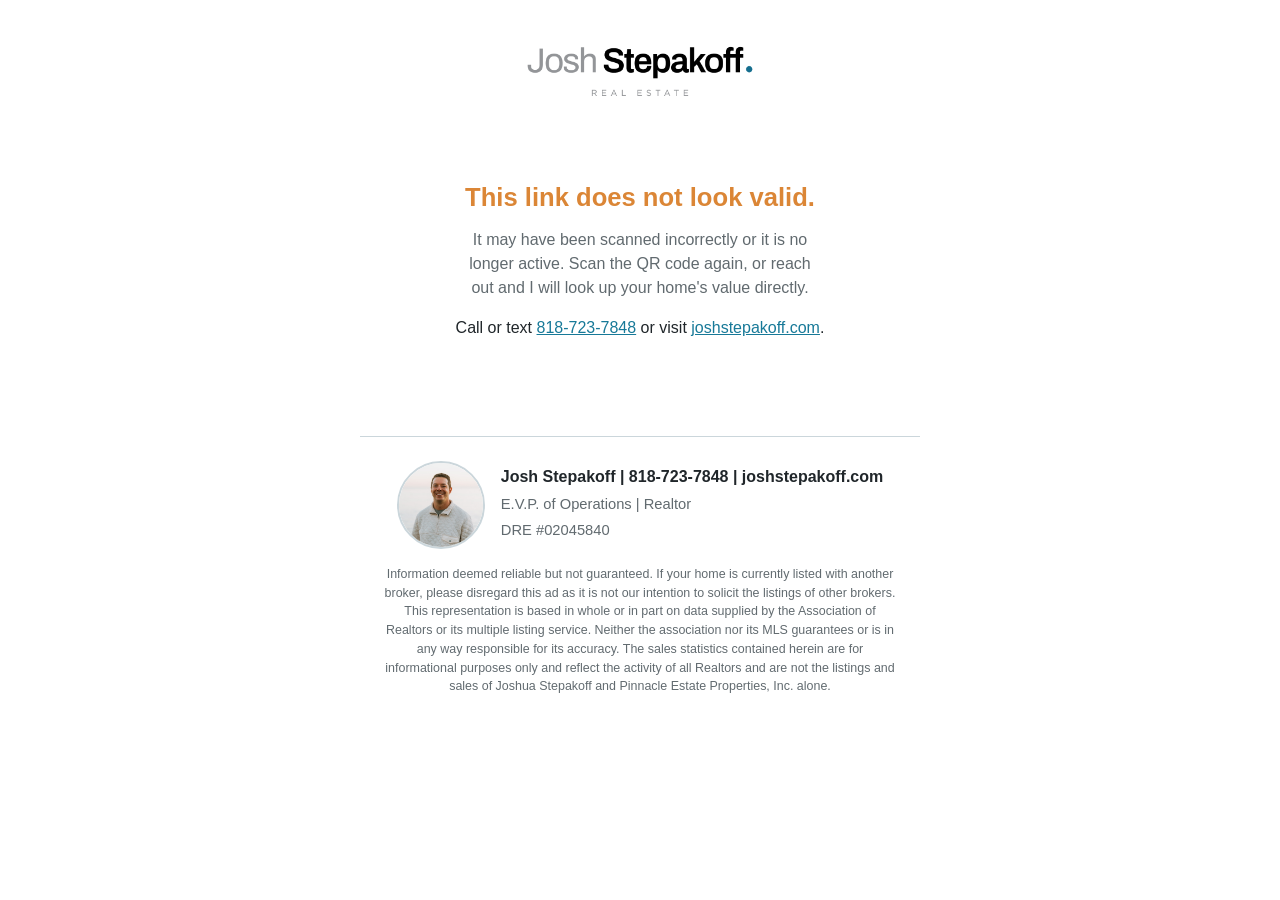
==== index.html @ 56ccc626 "Porter Ranch QR landing page (v5, prhomevalue.com)" ====
<!DOCTYPE html>
<html lang="en">
<head>
  <meta charset="utf-8">
  <meta name="viewport" content="width=device-width, initial-scale=1">
  <title>Your Porter Ranch Home Value | Josh Stepakoff</title>
  <meta name="description" content="See the estimated value of your Porter Ranch home, based on recent model-match sales.">
  <link rel="stylesheet" href="styles.css">
</head>
<body>
  <header class="site-header">
    <img class="brand-logo" src="logo.png" alt="Josh Stepakoff. Real Estate">
  </header>

  <main class="container">
    <div id="loading" class="state-block">
      <p class="loading-text">Pulling your home's value estimate&hellip;</p>
    </div>

    <div id="error" class="state-block" hidden>
      <h1>This link does not look valid.</h1>
      <p class="lede">It may have been scanned incorrectly or it is no longer active. Scan the QR code again, or reach out and I will look up your home's value directly.</p>
      <p class="contact-line">Call or text <a href="tel:+18187237848">818-723-7848</a> or visit <a href="https://joshstepakoff.com">joshstepakoff.com</a>.</p>
    </div>

    <div id="content" hidden>
      <section class="hero">
        <h1>What is your Porter Ranch home worth?</h1>
        <p class="address" id="property-address"></p>
        <p class="stats-line" id="property-stats"></p>
      </section>

      <section class="value-block" aria-label="Estimated home value">
        <p class="value-range" id="value-range"></p>
        <p class="value-point" id="value-point"></p>
        <p class="value-note">Based on recent model-match sales of homes like yours in Porter Ranch.</p>
      </section>

      <section class="comps">
        <h2>Recent model-match sales near you</h2>
        <table id="comps-table">
          <tbody id="comps-body"></tbody>
        </table>
      </section>

      <section class="lead" aria-label="Get your full home value report">
        <h2>Want the full picture?</h2>
        <p class="lead-copy">Send me your info and I will put together a detailed, hand-built value report for your home. No cost, no pressure.</p>
        <form id="lead-form" novalidate>
          <div class="field">
            <label for="name">Full name</label>
            <input type="text" id="name" name="name" autocomplete="name" required>
            <p class="field-error" id="name-error" hidden></p>
          </div>
          <div class="field">
            <label for="phone">Phone</label>
            <input type="tel" id="phone" name="phone" autocomplete="tel" required>
            <p class="field-error" id="phone-error" hidden></p>
          </div>
          <div class="field">
            <label for="email">Email</label>
            <input type="email" id="email" name="email" autocomplete="email" required>
            <p class="field-error" id="email-error" hidden></p>
          </div>
          <button type="submit" class="btn-submit" id="submit-btn">Send me my report</button>
          <p class="form-error" id="form-error" hidden></p>
        </form>
        <div id="form-success" hidden>
          <h2 id="success-heading"></h2>
          <p>Josh will reach out shortly with your full report. Prefer to talk now? Call or text <a href="tel:+18187237848">818-723-7848</a>.</p>
        </div>
      </section>
    </div>
  </main>

  <footer class="site-footer">
    <div class="footer-id">
      <img class="headshot" src="headshot.jpg" alt="Josh Stepakoff">
      <div class="footer-id-text">
        <p class="footer-signature">Josh Stepakoff | <a href="tel:+18187237848">818-723-7848</a> | <a href="https://joshstepakoff.com">joshstepakoff.com</a></p>
        <p class="footer-title">E.V.P. of Operations | Realtor</p>
        <p class="footer-dre">DRE #02045840</p>
      </div>
    </div>
    <p class="footer-disclaimer">Information deemed reliable but not guaranteed. If your home is currently listed with another broker, please disregard this ad as it is not our intention to solicit the listings of other brokers. This representation is based in whole or in part on data supplied by the Association of Realtors or its multiple listing service. Neither the association nor its MLS guarantees or is in any way responsible for its accuracy. The sales statistics contained herein are for informational purposes only and reflect the activity of all Realtors and are not the listings and sales of Joshua Stepakoff and Pinnacle Estate Properties, Inc. alone.</p>
  </footer>

  <script src="app.js"></script>
</body>
</html>
---- styles.css ----
/* Brand palette from the farm letter template */
:root {
  --teal: #177998;
  --teal-dark: #0f637e;
  --dark: #20262a;
  --gray: #616a6f;
  --gray-label: #626b70;
  --orange: #db8636;
  --divider: #cbd6db;
  --bg: #ffffff;
  --soft: #f7f9fa;
  --radius: 10px;
}

* { box-sizing: border-box; }

body {
  margin: 0;
  font-family: -apple-system, BlinkMacSystemFont, "Segoe UI", Roboto, Helvetica, Arial, sans-serif;
  color: var(--dark);
  background: var(--bg);
  line-height: 1.5;
  -webkit-font-smoothing: antialiased;
}

a { color: var(--teal); }

.container {
  max-width: 560px;
  margin: 0 auto;
  padding: 0 20px 32px;
}

/* Header */
.site-header {
  text-align: center;
  padding: 28px 20px 8px;
}
.brand-logo {
  max-width: 260px;
  width: 70%;
  height: auto;
}

/* Loading / error states */
.state-block { text-align: center; padding: 48px 0; }
.state-block h1 {
  color: var(--orange);
  font-size: 1.6rem;
  margin: 0 0 12px;
}
.lede { color: var(--gray); max-width: 40ch; margin: 0 auto 16px; }
.loading-text { color: var(--gray); }

/* Hero */
.hero { text-align: center; padding: 24px 0 8px; }
.hero h1 {
  color: var(--orange);
  font-size: 1.75rem;
  margin: 0 0 10px;
  line-height: 1.25;
}
.address {
  font-size: 1.15rem;
  font-weight: 600;
  margin: 0 0 6px;
}
.stats-line {
  color: var(--gray);
  font-size: 1rem;
  margin: 0;
}

/* Value block */
.value-block {
  background: var(--soft);
  border: 1px solid var(--divider);
  border-radius: var(--radius);
  text-align: center;
  padding: 28px 20px;
  margin: 24px 0;
}
.value-range {
  font-size: 2.1rem;
  font-weight: 700;
  color: var(--dark);
  margin: 0 0 8px;
  letter-spacing: -0.01em;
}
.value-point {
  font-size: 1.05rem;
  font-weight: 600;
  color: var(--teal-dark);
  margin: 0 0 10px;
}
.value-note {
  font-size: 0.9rem;
  color: var(--gray);
  margin: 0;
}

/* Comps */
.comps { margin: 8px 0 32px; }
.comps h2 {
  font-size: 1.25rem;
  color: var(--orange);
  margin: 0 0 8px;
  text-align: center;
}
#comps-table {
  width: 100%;
  border-collapse: collapse;
}
#comps-table td {
  padding: 14px 4px;
  border-bottom: 1px solid var(--divider);
  vertical-align: top;
  background: #fff;
}
#comps-table tr:last-child td { border-bottom: none; }
.comp-address { font-weight: 600; display: block; margin-bottom: 2px; }
.comp-stats { color: var(--gray); font-size: 0.9rem; display: block; margin-bottom: 2px; }
.comp-sold { color: var(--gray); font-size: 0.9rem; }
.comp-price {
  text-align: right;
  font-weight: 700;
  white-space: nowrap;
}

/* Lead form */
.lead {
  background: var(--soft);
  border: 1px solid var(--divider);
  border-radius: var(--radius);
  padding: 28px 22px;
  margin-bottom: 32px;
}
.lead h2 {
  color: var(--orange);
  font-size: 1.35rem;
  margin: 0 0 8px;
  text-align: center;
}
.lead-copy {
  color: var(--gray);
  text-align: center;
  margin: 0 0 20px;
}
.field { margin-bottom: 16px; }
.field label {
  display: block;
  font-weight: 600;
  font-size: 0.95rem;
  margin-bottom: 6px;
}
.field input {
  width: 100%;
  padding: 13px 14px;
  font-size: 1rem;
  border: 1px solid var(--divider);
  border-radius: 8px;
  background: #fff;
  color: var(--dark);
}
.field input:focus {
  outline: 2px solid var(--teal);
  outline-offset: 1px;
  border-color: var(--teal);
}
.field-error {
  color: #b3402a;
  font-size: 0.88rem;
  margin: 6px 0 0;
}
.btn-submit {
  display: block;
  width: 100%;
  background: var(--orange);
  color: #fff;
  border: none;
  border-radius: 8px;
  font-size: 1.15rem;
  font-weight: 700;
  padding: 16px;
  cursor: pointer;
  margin-top: 20px;
}
.btn-submit:hover:not(:disabled) { filter: brightness(0.95); }
.btn-submit:disabled { opacity: 0.65; cursor: default; }
.form-error {
  color: #b3402a;
  text-align: center;
  margin: 14px 0 0;
  font-size: 0.95rem;
}
#form-success { text-align: center; }
#form-success h2 { color: var(--orange); }

/* Footer */
.site-footer {
  max-width: 560px;
  margin: 0 auto;
  padding: 24px 20px 40px;
  text-align: center;
  border-top: 1px solid var(--divider);
}
.footer-id {
  display: flex;
  align-items: center;
  justify-content: center;
  gap: 16px;
  text-align: left;
}
.headshot {
  width: 88px;
  height: 88px;
  border-radius: 50%;
  object-fit: cover;
  border: 2px solid var(--divider);
  flex-shrink: 0;
}
.footer-signature { font-weight: 700; margin: 0 0 4px; }
.footer-signature a { color: var(--dark); text-decoration: none; }
.footer-title, .footer-dre { color: var(--gray); font-size: 0.92rem; margin: 0 0 4px; }
.footer-disclaimer {
  color: var(--gray-label);
  font-size: 0.78rem;
  margin: 16px 0 0;
}

/* Wider screens: roomier layout */
@media (min-width: 640px) {
  .hero h1 { font-size: 2.1rem; }
  .value-range { font-size: 2.6rem; }
  .lead { padding: 36px 36px; }
}
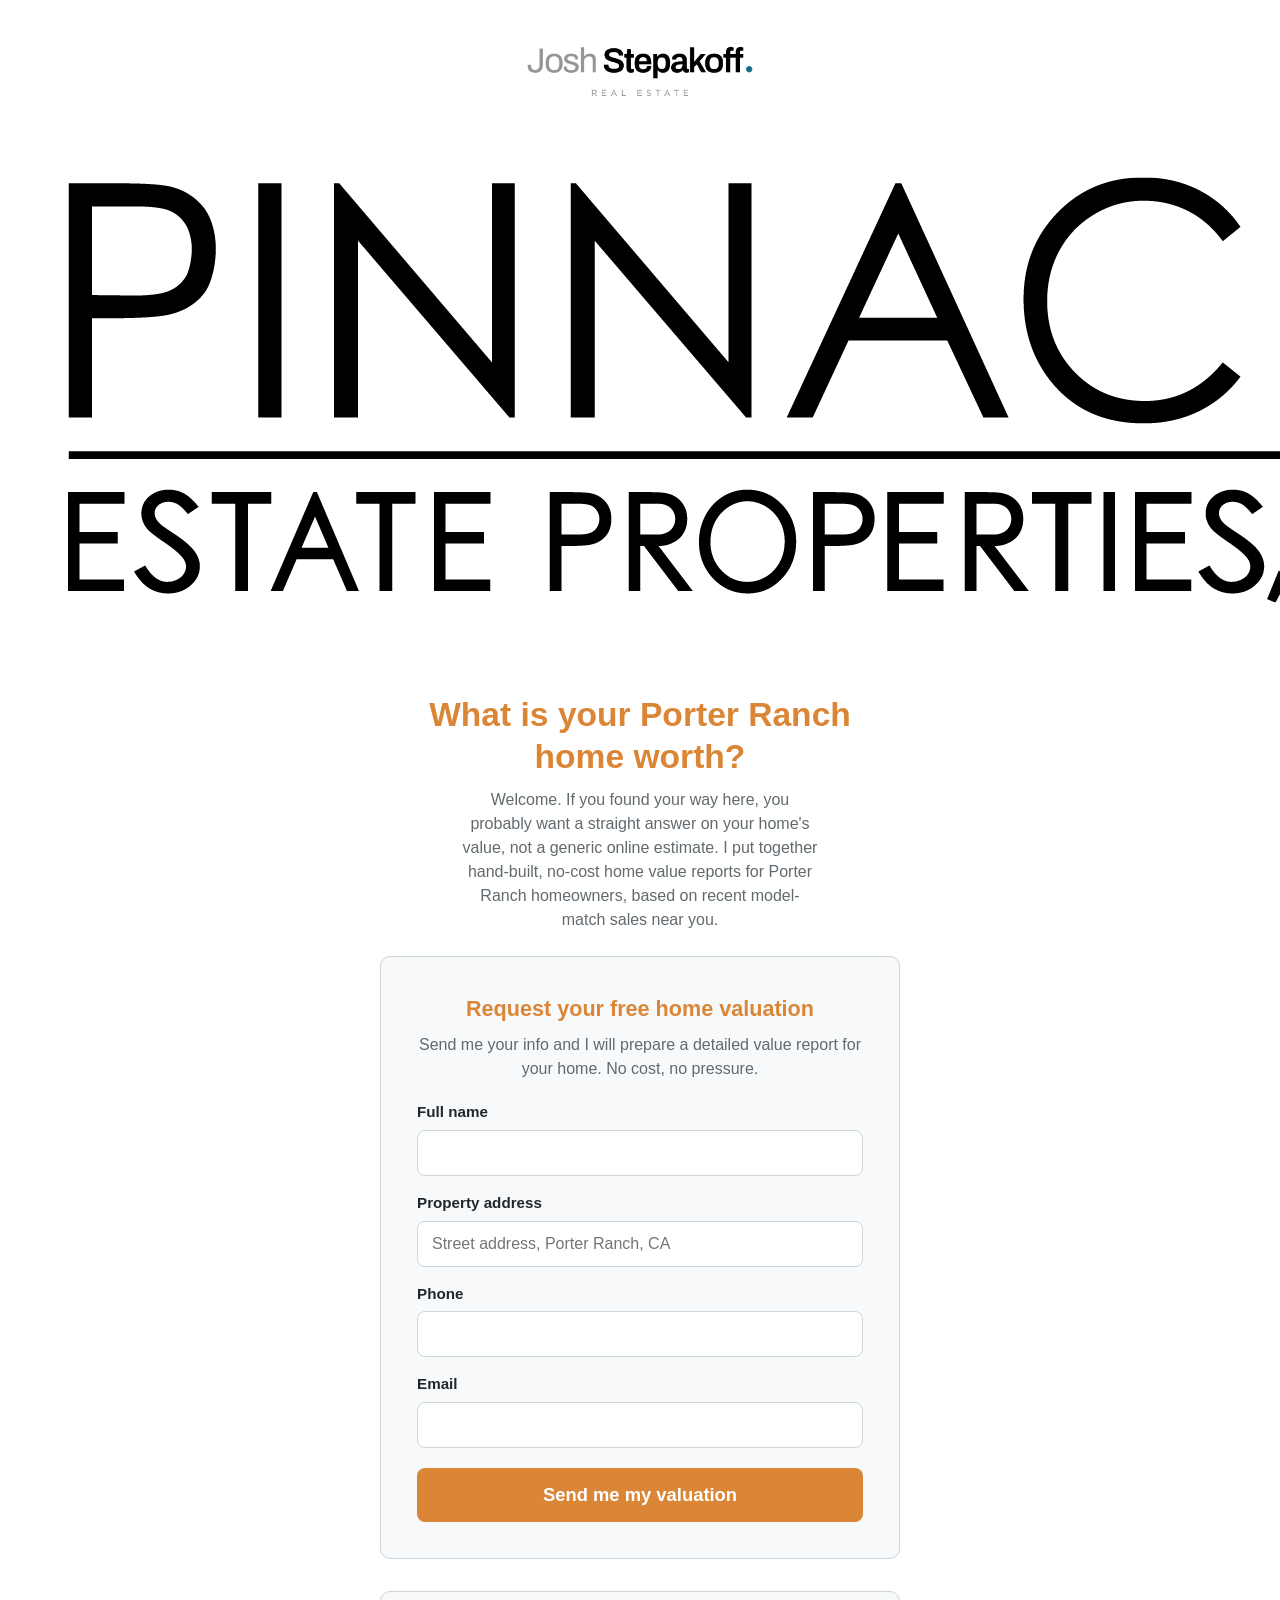
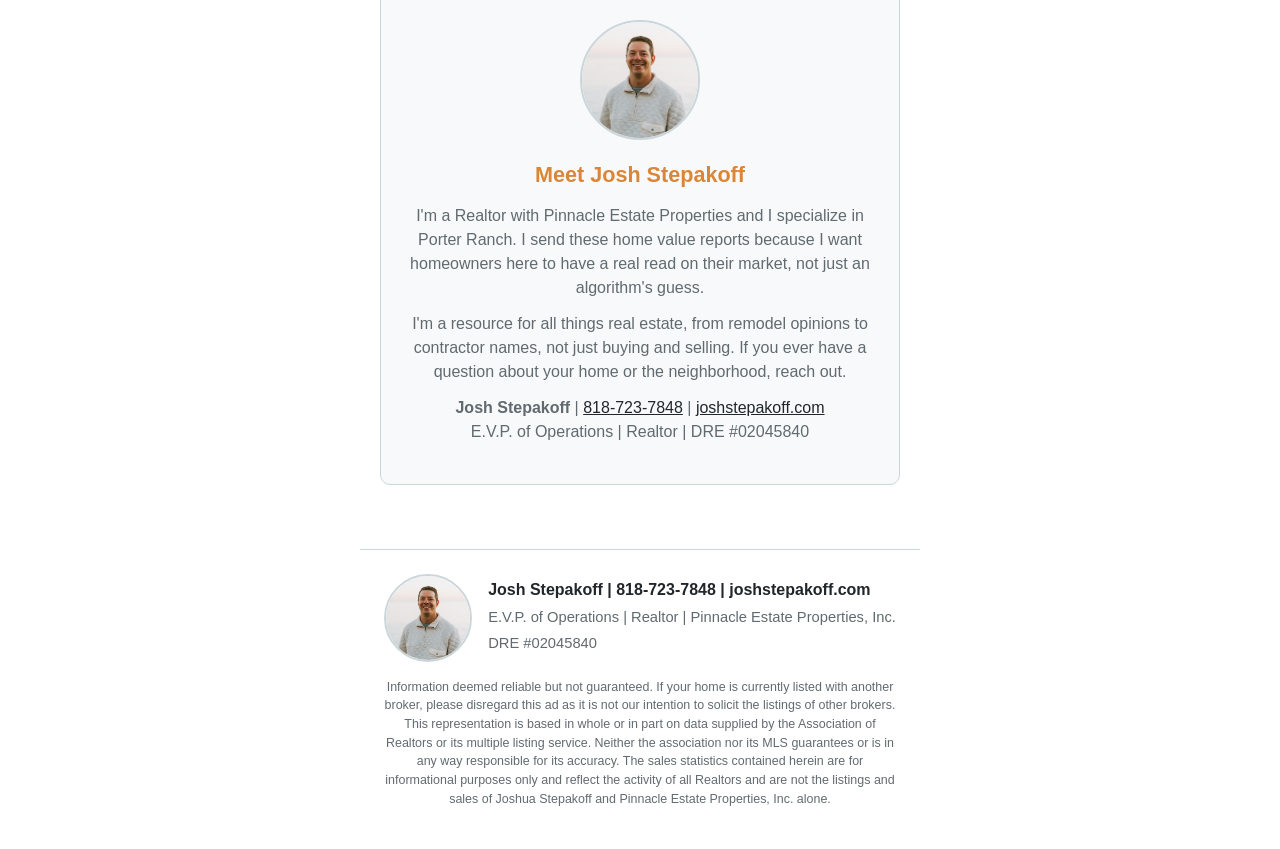
==== commit eb9d1102: "Add Pinnacle brokerage logo to site header" ====
--- a/index.html
+++ b/index.html
@@ -3,13 +3,13 @@
 <head>
   <meta charset="utf-8">
   <meta name="viewport" content="width=device-width, initial-scale=1">
-  <title>Your Porter Ranch Home Value | Josh Stepakoff</title>
-  <meta name="description" content="See the estimated value of your Porter Ranch home, based on recent model-match sales.">
+  <title>Porter Ranch Home Values | Josh Stepakoff</title>
+  <meta name="description" content="Find out what your Porter Ranch home is worth. Request a free, hand-built home valuation from Josh Stepakoff, Realtor with Pinnacle Estate Properties.">
   <link rel="stylesheet" href="styles.css">
 </head>
 <body>
   <header class="site-header">
-    <img class="brand-logo" src="logo.png" alt="Josh Stepakoff. Real Estate">
+    <div class="header-logos"><img class="brand-logo" src="logo.png" alt="Josh Stepakoff. Real Estate"><img class="broker-logo" src="pinnacle-logo.png" alt="Pinnacle Estate Properties, Inc."></div>
   </header>
 
   <main class="container">
@@ -21,6 +21,54 @@
       <h1>This link does not look valid.</h1>
       <p class="lede">It may have been scanned incorrectly or it is no longer active. Scan the QR code again, or reach out and I will look up your home's value directly.</p>
       <p class="contact-line">Call or text <a href="tel:+18187237848">818-723-7848</a> or visit <a href="https://joshstepakoff.com">joshstepakoff.com</a>.</p>
+    </div>
+
+    <div id="welcome" hidden>
+      <section class="hero">
+        <h1>What is your Porter Ranch home worth?</h1>
+        <p class="lede">Welcome. If you found your way here, you probably want a straight answer on your home's value, not a generic online estimate. I put together hand-built, no-cost home value reports for Porter Ranch homeowners, based on recent model-match sales near you.</p>
+      </section>
+
+      <section class="lead" aria-label="Request your free home valuation">
+        <h2>Request your free home valuation</h2>
+        <p class="lead-copy">Send me your info and I will prepare a detailed value report for your home. No cost, no pressure.</p>
+        <form id="welcome-form" novalidate>
+          <div class="field">
+            <label for="w-name">Full name</label>
+            <input type="text" id="w-name" name="name" autocomplete="name" required>
+            <p class="field-error" id="w-name-error" hidden></p>
+          </div>
+          <div class="field">
+            <label for="w-address">Property address</label>
+            <input type="text" id="w-address" name="address" autocomplete="street-address" placeholder="Street address, Porter Ranch, CA" required>
+            <p class="field-error" id="w-address-error" hidden></p>
+          </div>
+          <div class="field">
+            <label for="w-phone">Phone</label>
+            <input type="tel" id="w-phone" name="phone" autocomplete="tel" required>
+            <p class="field-error" id="w-phone-error" hidden></p>
+          </div>
+          <div class="field">
+            <label for="w-email">Email</label>
+            <input type="email" id="w-email" name="email" autocomplete="email" required>
+            <p class="field-error" id="w-email-error" hidden></p>
+          </div>
+          <button type="submit" class="btn-submit" id="w-submit-btn">Send me my valuation</button>
+          <p class="form-error" id="w-form-error" hidden></p>
+        </form>
+        <div id="w-form-success" hidden>
+          <h2 id="w-success-heading"></h2>
+          <p>Josh will reach out shortly with your full report. Prefer to talk now? Call or text <a href="tel:+18187237848">818-723-7848</a>.</p>
+        </div>
+      </section>
+
+      <section class="about" aria-label="About Josh Stepakoff">
+        <img class="about-headshot" src="headshot.jpg" alt="Josh Stepakoff">
+        <h2>Meet Josh Stepakoff</h2>
+        <p>I'm a Realtor with Pinnacle Estate Properties and I specialize in Porter Ranch. I send these home value reports because I want homeowners here to have a real read on their market, not just an algorithm's guess.</p>
+        <p>I'm a resource for all things real estate, from remodel opinions to contractor names, not just buying and selling. If you ever have a question about your home or the neighborhood, reach out.</p>
+        <p class="about-contact"><strong>Josh Stepakoff</strong> | <a href="tel:+18187237848">818-723-7848</a> | <a href="https://joshstepakoff.com">joshstepakoff.com</a><br>E.V.P. of Operations | Realtor | DRE #02045840</p>
+      </section>
     </div>
 
     <div id="content" hidden>
@@ -78,7 +126,7 @@
       <img class="headshot" src="headshot.jpg" alt="Josh Stepakoff">
       <div class="footer-id-text">
         <p class="footer-signature">Josh Stepakoff | <a href="tel:+18187237848">818-723-7848</a> | <a href="https://joshstepakoff.com">joshstepakoff.com</a></p>
-        <p class="footer-title">E.V.P. of Operations | Realtor</p>
+        <p class="footer-title">E.V.P. of Operations | Realtor | Pinnacle Estate Properties, Inc.</p>
         <p class="footer-dre">DRE #02045840</p>
       </div>
     </div>
--- a/styles.css
+++ b/styles.css
@@ -196,6 +196,34 @@
 #form-success { text-align: center; }
 #form-success h2 { color: var(--orange); }
 
+/* About (welcome page) */
+.about {
+  background: var(--soft);
+  border: 1px solid var(--divider);
+  border-radius: var(--radius);
+  padding: 28px 22px;
+  margin-bottom: 32px;
+  text-align: center;
+}
+.about-headshot {
+  width: 120px;
+  height: 120px;
+  border-radius: 50%;
+  object-fit: cover;
+  border: 2px solid var(--divider);
+  margin-bottom: 12px;
+}
+.about h2 {
+  color: var(--orange);
+  font-size: 1.35rem;
+  margin: 0 0 12px;
+}
+.about p {
+  color: var(--gray);
+  margin: 0 0 12px;
+}
+.about-contact, .about-contact a { color: var(--dark); }
+
 /* Footer */
 .site-footer {
   max-width: 560px;
